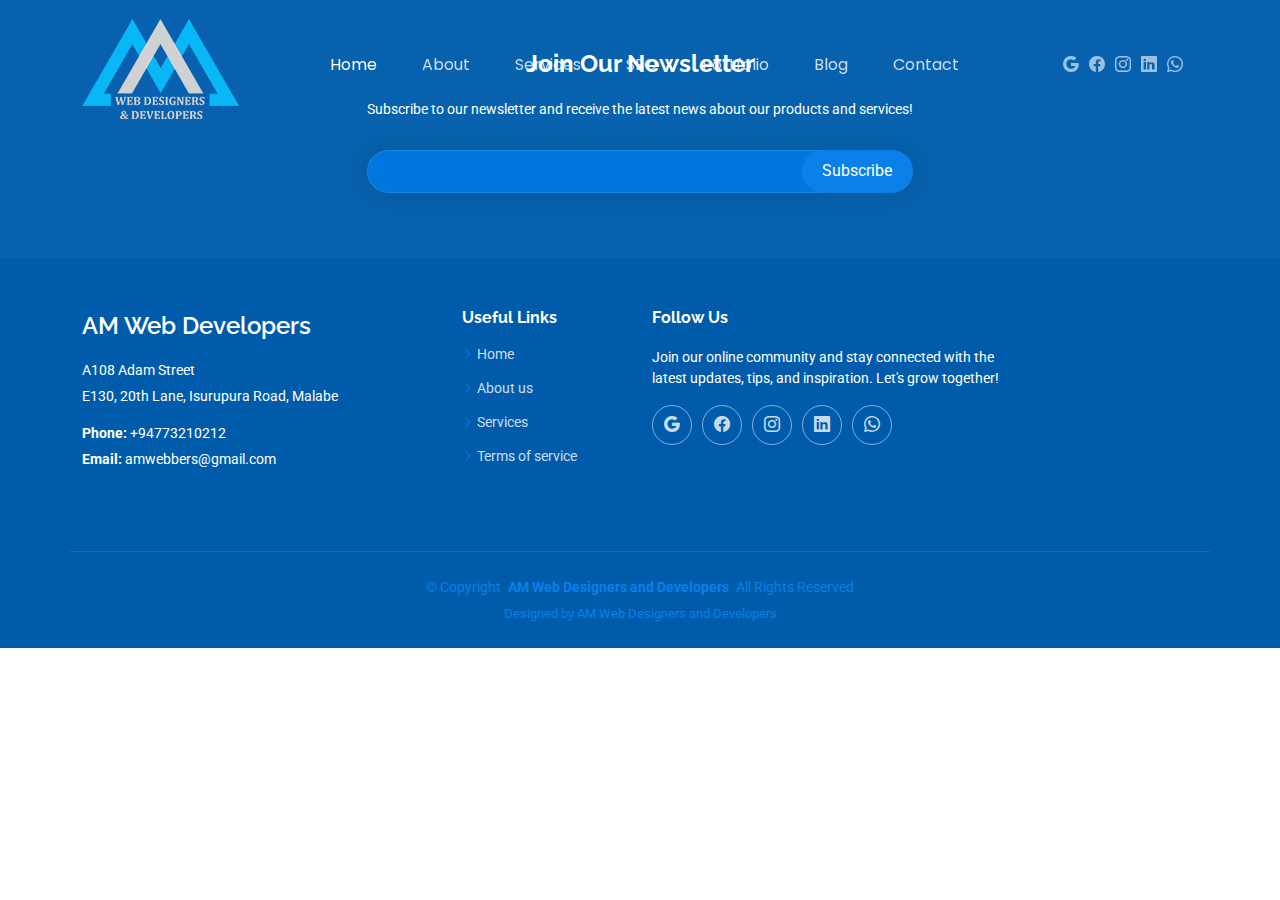
==== AM Web Developers/blog.html @ 9caaa33e "7 Commit" ====
<!DOCTYPE html>
<html lang="en">

<head>
  <meta charset="utf-8">
  <meta content="width=device-width, initial-scale=1.0" name="viewport">
  <title>AM Web Designers and Developers</title>
  <meta name="description" content="">
  <meta name="keywords" content="">

  <!-- Favicons -->
  <link href="assets/img/logo.png" rel="icon">
  <link href="assets/img/logo.png" rel="apple-touch-icon">

  <!-- Fonts -->
  <link href="https://fonts.googleapis.com" rel="preconnect">
  <link href="https://fonts.gstatic.com" rel="preconnect" crossorigin>
  <link
    href="https://fonts.googleapis.com/css2?family=Roboto:ital,wght@0,100;0,300;0,400;0,500;0,700;0,900;1,100;1,300;1,400;1,500;1,700;1,900&family=Poppins:ital,wght@0,100;0,200;0,300;0,400;0,500;0,600;0,700;0,800;0,900;1,100;1,200;1,300;1,400;1,500;1,600;1,700;1,800;1,900&family=Raleway:ital,wght@0,100;0,200;0,300;0,400;0,500;0,600;0,700;0,800;0,900;1,100;1,200;1,300;1,400;1,500;1,600;1,700;1,800;1,900&display=swap"
    rel="stylesheet">

  <!-- Vendor CSS Files -->
  <link href="assets/vendor/bootstrap/css/bootstrap.min.css" rel="stylesheet">
  <link href="assets/vendor/bootstrap-icons/bootstrap-icons.css" rel="stylesheet">
  <link href="assets/vendor/aos/aos.css" rel="stylesheet">
  <link href="assets/vendor/swiper/swiper-bundle.min.css" rel="stylesheet">
  <link href="assets/vendor/glightbox/css/glightbox.min.css" rel="stylesheet">

  <!-- Main CSS File -->
  <link href="assets/css/main.css" rel="stylesheet">

</head>

<body class="index-page">

  <header id="header" class="header d-flex align-items-center fixed-top">
    <div class="container position-relative d-flex align-items-center justify-content-between">

      <a href="index.html" class="logo d-flex align-items-center me-auto me-xl-0">
        <img src="assets/img/logo.png" alt="">
      </a>

      <nav id="navmenu" class="navmenu">
        <ul>
          <li><a href="index.html" class="active">Home</a></li>
          <li><a href="index.html">About</a></li>
          <li><a href="index.html">Services</a></li>
          <li><a href="seo.html">SEO</a></li>
          <li><a href="portfolio-details.html">Portfolio</a></li>
          <li><a href="">Blog</a></li>
          <li><a href="index.html">Contact</a></li>
        </ul>
        <i class="mobile-nav-toggle d-xl-none bi bi-list"></i>
      </nav>

      <div class="header-social-links">
        <a href="https://www.google.com/search?hl=en-LK&gl=lk&q=AM+Web+Designers+and+Developers,+Sri+Lanka,+AM+Web+Designers+and+Developers+E+130,+20th+Lane,+Isurupura+Rd,+Malabe+10115&ludocid=3467951480954684987&lsig=AB86z5XS3YbHfLbGcvQ0e1JxGMxV#lrd=0x3ae25b2295da978f:0x3020a37f7898063b,3"
          class="google"><i class="bi bi-google"></i></a>
        <a href="https://web.facebook.com/amwebdesignersanddevelopers/" class="facebook"><i
            class="bi bi-facebook"></i></a>
        <a href="https://www.instagram.com/amwebdesigners/" class="instagram"><i class="bi bi-instagram"></i></a>
        <a href="https://www.linkedin.com/in/amwebdesigners/" class="linkedin"><i class="bi bi-linkedin"></i></a>
        <a href="https://wa.me/944773210212" class="whatsapp" target="_blank"><i class="bi bi-whatsapp"></i></a>
      </div>

    </div>
  </header>

  <main class="main">



  </main>


  <footer id="footer" class="footer dark-background">

    <div class="footer-newsletter">
      <div class="container">
        <div class="row justify-content-center text-center">
          <div class="col-lg-6">
            <h4>Join Our Newsletter</h4>
            <p>Subscribe to our newsletter and receive the latest news about our products and services!</p>
            <form action="forms/newsletter.php" method="post" class="php-email-form">
              <div class="newsletter-form"><input type="email" name="email"><input type="submit" value="Subscribe">
              </div>
              <div class="loading">Loading</div>
              <div class="error-message"></div>
              <div class="sent-message">Your subscription request has been sent. Thank you!</div>
            </form>
          </div>
        </div>
      </div>
    </div>

    <div class="container footer-top">
      <div class="row gy-4">
        <div class="col-lg-4 col-md-6 footer-about">
          <a href="index.html" class="d-flex align-items-center">
            <span class="sitename">AM Web Developers</span>
          </a>
          <div class="footer-contact pt-3">
            <p>A108 Adam Street</p>
            <p>E130, 20th Lane, Isurupura Road, Malabe</p>
            <p class="mt-3"><strong>Phone:</strong> <span>+94773210212</span></p>
            <p><strong>Email:</strong> <span>amwebbers@gmail.com</span></p>
          </div>
        </div>

        <div class="col-lg-2 col-md-3 footer-links">
          <h4>Useful Links</h4>
          <ul>
            <li><i class="bi bi-chevron-right"></i> <a href="#">Home</a></li>
            <li><i class="bi bi-chevron-right"></i> <a href="#">About us</a></li>
            <li><i class="bi bi-chevron-right"></i> <a href="#">Services</a></li>
            <li><i class="bi bi-chevron-right"></i> <a href="#">Terms of service</a></li>
          </ul>
        </div>


        <div class="col-lg-4 col-md-12">
          <h4>Follow Us</h4>
          <p>Join our online community and stay connected with the latest updates, tips, and inspiration.
            Let's grow
            together!</p>
          <div class="social-links d-flex">
            <a href="https://www.google.com/search?hl=en-LK&gl=lk&q=AM+Web+Designers+and+Developers,+Sri+Lanka,+AM+Web+Designers+and+Developers+E+130,+20th+Lane,+Isurupura+Rd,+Malabe+10115&ludocid=3467951480954684987&lsig=AB86z5XS3YbHfLbGcvQ0e1JxGMxV#lrd=0x3ae25b2295da978f:0x3020a37f7898063b,3"
              class="google"><i class="bi bi-google"></i></a>
            <a href="https://web.facebook.com/amwebdesignersanddevelopers/" class="facebook"><i
                class="bi bi-facebook"></i></a>
            <a href="https://www.instagram.com/amwebdesigners/" class="instagram"><i class="bi bi-instagram"></i></a>
            <a href="https://www.linkedin.com/in/amwebdesigners/" class="linkedin"><i class="bi bi-linkedin"></i></a>
            <a href="https://wa.me/944773210212" class="whatsapp" target="_blank"><i class="bi bi-whatsapp"></i>
          </div>
        </div>


      </div>
    </div>

    <div class="container copyright text-center mt-4">
      <p>© <span>Copyright</span> <strong class="px-1 sitename">AM Web Designers and Developers</strong> <span>All
          Rights Reserved</span></p>
      <div class="credits">
        Designed by <a href="">AM Web Designers and Developers</a>
      </div>
    </div>

  </footer>

  <!-- Scroll Top -->
  <a href="#" id="scroll-top" class="scroll-top d-flex align-items-center justify-content-center"><i
      class="bi bi-arrow-up-short"></i></a>

  <!-- Preloader -->
  <div id="preloader"></div>

  <!-- Vendor JS Files -->
  <script src="assets/vendor/bootstrap/js/bootstrap.bundle.min.js"></script>
  <script src="assets/vendor/php-email-form/validate.js"></script>
  <script src="assets/vendor/aos/aos.js"></script>
  <script src="assets/vendor/swiper/swiper-bundle.min.js"></script>
  <script src="assets/vendor/glightbox/js/glightbox.min.js"></script>
  <script src="assets/vendor/imagesloaded/imagesloaded.pkgd.min.js"></script>
  <script src="assets/vendor/isotope-layout/isotope.pkgd.min.js"></script>

  <!-- Main JS File -->
  <script src="assets/js/main.js"></script>

</body>

</html>
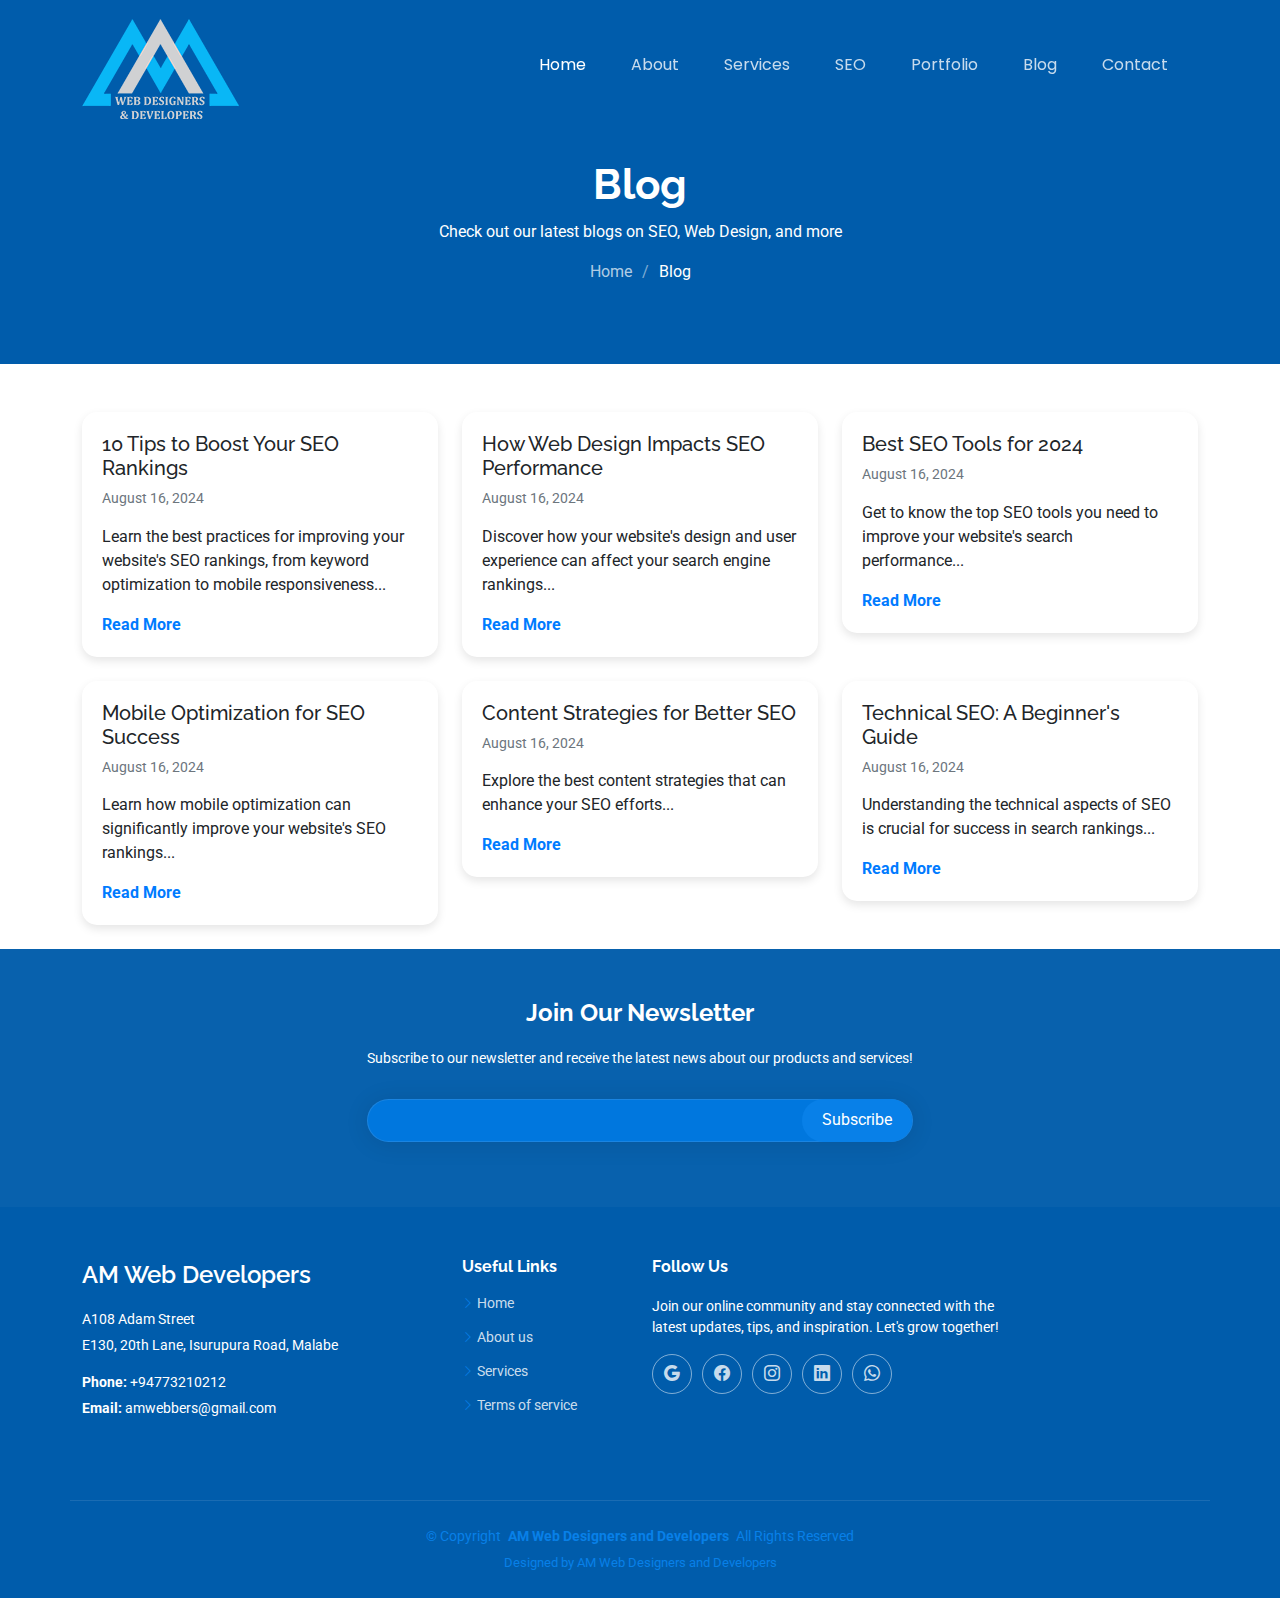
==== commit 415ecabd: "8 Commit" ====
--- a/AM Web Developers/blog.html
+++ b/AM Web Developers/blog.html
@@ -2,44 +2,75 @@
 <html lang="en">
 
 <head>
-  <meta charset="utf-8">
-  <meta content="width=device-width, initial-scale=1.0" name="viewport">
-  <title>AM Web Designers and Developers</title>
-  <meta name="description" content="">
-  <meta name="keywords" content="">
-
-  <!-- Favicons -->
-  <link href="assets/img/logo.png" rel="icon">
-  <link href="assets/img/logo.png" rel="apple-touch-icon">
-
-  <!-- Fonts -->
-  <link href="https://fonts.googleapis.com" rel="preconnect">
-  <link href="https://fonts.gstatic.com" rel="preconnect" crossorigin>
-  <link
-    href="https://fonts.googleapis.com/css2?family=Roboto:ital,wght@0,100;0,300;0,400;0,500;0,700;0,900;1,100;1,300;1,400;1,500;1,700;1,900&family=Poppins:ital,wght@0,100;0,200;0,300;0,400;0,500;0,600;0,700;0,800;0,900;1,100;1,200;1,300;1,400;1,500;1,600;1,700;1,800;1,900&family=Raleway:ital,wght@0,100;0,200;0,300;0,400;0,500;0,600;0,700;0,800;0,900;1,100;1,200;1,300;1,400;1,500;1,600;1,700;1,800;1,900&display=swap"
-    rel="stylesheet">
-
-  <!-- Vendor CSS Files -->
-  <link href="assets/vendor/bootstrap/css/bootstrap.min.css" rel="stylesheet">
-  <link href="assets/vendor/bootstrap-icons/bootstrap-icons.css" rel="stylesheet">
-  <link href="assets/vendor/aos/aos.css" rel="stylesheet">
-  <link href="assets/vendor/swiper/swiper-bundle.min.css" rel="stylesheet">
-  <link href="assets/vendor/glightbox/css/glightbox.min.css" rel="stylesheet">
-
-  <!-- Main CSS File -->
-  <link href="assets/css/main.css" rel="stylesheet">
-
+    <meta charset="utf-8">
+    <meta content="width=device-width, initial-scale=1.0" name="viewport">
+    <title>AM Web Designers and Developers</title>
+    <meta name="description" content="">
+    <meta name="keywords" content="">
+
+    <!-- Favicons -->
+    <link href="assets/img/logo.png" rel="icon">
+    <link href="assets/img/logo.png" rel="apple-touch-icon">
+
+    <!-- Fonts -->
+    <link href="https://fonts.googleapis.com" rel="preconnect">
+    <link href="https://fonts.gstatic.com" rel="preconnect" crossorigin>
+    <link
+        href="https://fonts.googleapis.com/css2?family=Roboto:ital,wght@0,100;0,300;0,400;0,500;0,700;0,900;1,100;1,300;1,400;1,500;1,700;1,900&family=Poppins:ital,wght@0,100;0,200;0,300;0,400;0,500;0,600;0,700;0,800;0,900;1,100;1,200;1,300;1,400;1,500;1,600;1,700;1,800;1,900&family=Raleway:ital,wght@0,100;0,200;0,300;0,400;0,500;0,600;0,700;0,800;0,900;1,100;1,200;1,300;1,400;1,500;1,600;1,700;1,800;1,900&display=swap"
+        rel="stylesheet">
+
+    <!-- Vendor CSS Files -->
+    <link href="assets/vendor/bootstrap/css/bootstrap.min.css" rel="stylesheet">
+    <link href="assets/vendor/bootstrap-icons/bootstrap-icons.css" rel="stylesheet">
+    <link href="assets/vendor/aos/aos.css" rel="stylesheet">
+    <link href="assets/vendor/swiper/swiper-bundle.min.css" rel="stylesheet">
+    <link href="assets/vendor/glightbox/css/glightbox.min.css" rel="stylesheet">
+
+    <!-- Main CSS File -->
+    <link href="assets/css/main.css" rel="stylesheet">
+
+
+  <style>
+    .card {
+      border: none;
+      border-radius: 15px;
+      overflow: hidden;
+      box-shadow: 0 4px 10px rgba(0, 0, 0, 0.1);
+      transition: transform 0.3s ease;
+    }
+
+    .card:hover {
+      transform: translateY(-10px);
+    }
+
+    .card-body {
+      padding: 20px;
+    }
+
+    .read-more {
+      color: #007bff;
+      text-decoration: none;
+      font-weight: bold;
+    }
+
+    .read-more:hover {
+      text-decoration: underline;
+    }
+
+    .date {
+      font-size: 0.85rem;
+      color: #6c757d;
+    }
+  </style>
 </head>
 
 <body class="index-page">
 
   <header id="header" class="header d-flex align-items-center fixed-top">
     <div class="container position-relative d-flex align-items-center justify-content-between">
-
       <a href="index.html" class="logo d-flex align-items-center me-auto me-xl-0">
         <img src="assets/img/logo.png" alt="">
       </a>
-
       <nav id="navmenu" class="navmenu">
         <ul>
           <li><a href="index.html" class="active">Home</a></li>
@@ -47,31 +78,133 @@
           <li><a href="index.html">Services</a></li>
           <li><a href="seo.html">SEO</a></li>
           <li><a href="portfolio-details.html">Portfolio</a></li>
-          <li><a href="">Blog</a></li>
+          <li><a href="blog.html">Blog</a></li>
           <li><a href="index.html">Contact</a></li>
         </ul>
         <i class="mobile-nav-toggle d-xl-none bi bi-list"></i>
       </nav>
-
-      <div class="header-social-links">
-        <a href="https://www.google.com/search?hl=en-LK&gl=lk&q=AM+Web+Designers+and+Developers,+Sri+Lanka,+AM+Web+Designers+and+Developers+E+130,+20th+Lane,+Isurupura+Rd,+Malabe+10115&ludocid=3467951480954684987&lsig=AB86z5XS3YbHfLbGcvQ0e1JxGMxV#lrd=0x3ae25b2295da978f:0x3020a37f7898063b,3"
-          class="google"><i class="bi bi-google"></i></a>
-        <a href="https://web.facebook.com/amwebdesignersanddevelopers/" class="facebook"><i
-            class="bi bi-facebook"></i></a>
-        <a href="https://www.instagram.com/amwebdesigners/" class="instagram"><i class="bi bi-instagram"></i></a>
-        <a href="https://www.linkedin.com/in/amwebdesigners/" class="linkedin"><i class="bi bi-linkedin"></i></a>
-        <a href="https://wa.me/944773210212" class="whatsapp" target="_blank"><i class="bi bi-whatsapp"></i></a>
-      </div>
-
     </div>
   </header>
 
   <main class="main">
-
-
+    <!-- Page Title -->
+    <div class="page-title dark-background" data-aos="fade">
+      <div class="container position-relative">
+        <h1>Blog</h1>
+        <p>Check out our latest blogs on SEO, Web Design, and more</p>
+        <nav class="breadcrumbs">
+          <ol>
+            <li><a href="index.html">Home</a></li>
+            <li>Blog</li>
+          </ol>
+        </nav>
+      </div>
+    </div>
+
+    <!-- Blog Posts -->
+    <div class="container mt-5">
+      <div class="row">
+
+        <!-- Blog Card 1 -->
+        <div class="col-md-4">
+          <div class="card mb-4" data-aos="fade-up">
+            <div class="card-body">
+              <h5 class="card-title">10 Tips to Boost Your SEO Rankings</h5>
+              <p class="date">August 16, 2024</p>
+              <p id="blog1-short">Learn the best practices for improving your website's SEO rankings, from keyword
+                optimization to mobile responsiveness...</p>
+              <p id="blog1-full" class="d-none">In this blog, we delve deeper into SEO best practices. We start with
+                keyword optimization and discuss the importance of mobile-friendly design, fast page loading times, and
+                high-quality backlinks...</p>
+              <a href="#" class="read-more" onclick="toggleBlog('blog1')">Read More</a>
+            </div>
+          </div>
+        </div>
+
+        <!-- Blog Card 2 -->
+        <div class="col-md-4">
+          <div class="card mb-4" data-aos="fade-up" data-aos-delay="100">
+            <div class="card-body">
+              <h5 class="card-title">How Web Design Impacts SEO Performance</h5>
+              <p class="date">August 16, 2024</p>
+              <p id="blog2-short">Discover how your website's design and user experience can affect your search engine
+                rankings...</p>
+              <p id="blog2-full" class="d-none">Web design plays a crucial role in SEO. A user-friendly design with
+                proper structure not only engages visitors but also helps search engines understand your content. This
+                blog explores...</p>
+              <a href="#" class="read-more" onclick="toggleBlog('blog2')">Read More</a>
+            </div>
+          </div>
+        </div>
+
+        <!-- Blog Card 3 -->
+        <div class="col-md-4">
+          <div class="card mb-4" data-aos="fade-up" data-aos-delay="200">
+            <div class="card-body">
+              <h5 class="card-title">Best SEO Tools for 2024</h5>
+              <p class="date">August 16, 2024</p>
+              <p id="blog3-short">Get to know the top SEO tools you need to improve your website's search performance...
+              </p>
+              <p id="blog3-full" class="d-none">SEO tools are essential for analyzing and improving your website. In
+                this post, we cover some of the best tools available in 2024 to help with keyword research, backlink
+                analysis, and technical SEO...</p>
+              <a href="#" class="read-more" onclick="toggleBlog('blog3')">Read More</a>
+            </div>
+          </div>
+        </div>
+
+      </div>
+
+      <div class="row">
+
+        <!-- Blog Card 4 -->
+        <div class="col-md-4">
+          <div class="card mb-4" data-aos="fade-up">
+            <div class="card-body">
+              <h5 class="card-title">Mobile Optimization for SEO Success</h5>
+              <p class="date">August 16, 2024</p>
+              <p id="blog4-short">Learn how mobile optimization can significantly improve your website's SEO rankings...
+              </p>
+              <p id="blog4-full" class="d-none">Mobile optimization is no longer optional for SEO success. We explore
+                the best ways to make your website mobile-friendly and how this affects your overall rankings...</p>
+              <a href="#" class="read-more" onclick="toggleBlog('blog4')">Read More</a>
+            </div>
+          </div>
+        </div>
+
+        <!-- Blog Card 5 -->
+        <div class="col-md-4">
+          <div class="card mb-4" data-aos="fade-up" data-aos-delay="100">
+            <div class="card-body">
+              <h5 class="card-title">Content Strategies for Better SEO</h5>
+              <p class="date">August 16, 2024</p>
+              <p id="blog5-short">Explore the best content strategies that can enhance your SEO efforts...</p>
+              <p id="blog5-full" class="d-none">Content is king, but not all content is created equal. Learn how to
+                create high-quality, relevant content that attracts search engines and users alike...</p>
+              <a href="#" class="read-more" onclick="toggleBlog('blog5')">Read More</a>
+            </div>
+          </div>
+        </div>
+
+        <!-- Blog Card 6 -->
+        <div class="col-md-4">
+          <div class="card mb-4" data-aos="fade-up" data-aos-delay="200">
+            <div class="card-body">
+              <h5 class="card-title">Technical SEO: A Beginner's Guide</h5>
+              <p class="date">August 16, 2024</p>
+              <p id="blog6-short">Understanding the technical aspects of SEO is crucial for success in search
+                rankings...</p>
+              <p id="blog6-full" class="d-none">Technical SEO ensures that search engines can crawl and index your
+                website efficiently. Learn the basics of technical SEO, from sitemaps to robots.txt...</p>
+              <a href="#" class="read-more" onclick="toggleBlog('blog6')">Read More</a>
+            </div>
+          </div>
+        </div>
+
+      </div>
+    </div>
 
   </main>
-
 
   <footer id="footer" class="footer dark-background">
 
@@ -167,6 +300,23 @@
   <!-- Main JS File -->
   <script src="assets/js/main.js"></script>
 
+  <!-- Read More Function -->
+  <script>
+    function toggleBlog(blogId) {
+      const shortText = document.getElementById(blogId + '-short');
+      const fullText = document.getElementById(blogId + '-full');
+      const readMoreLink = shortText.nextElementSibling;
+
+      if (fullText.classList.contains('d-none')) {
+        fullText.classList.remove('d-none');
+        readMoreLink.textContent = 'Read Less';
+      } else {
+        fullText.classList.add('d-none');
+        readMoreLink.textContent = 'Read More';
+      }
+    }
+  </script>
+
 </body>
 
 </html>